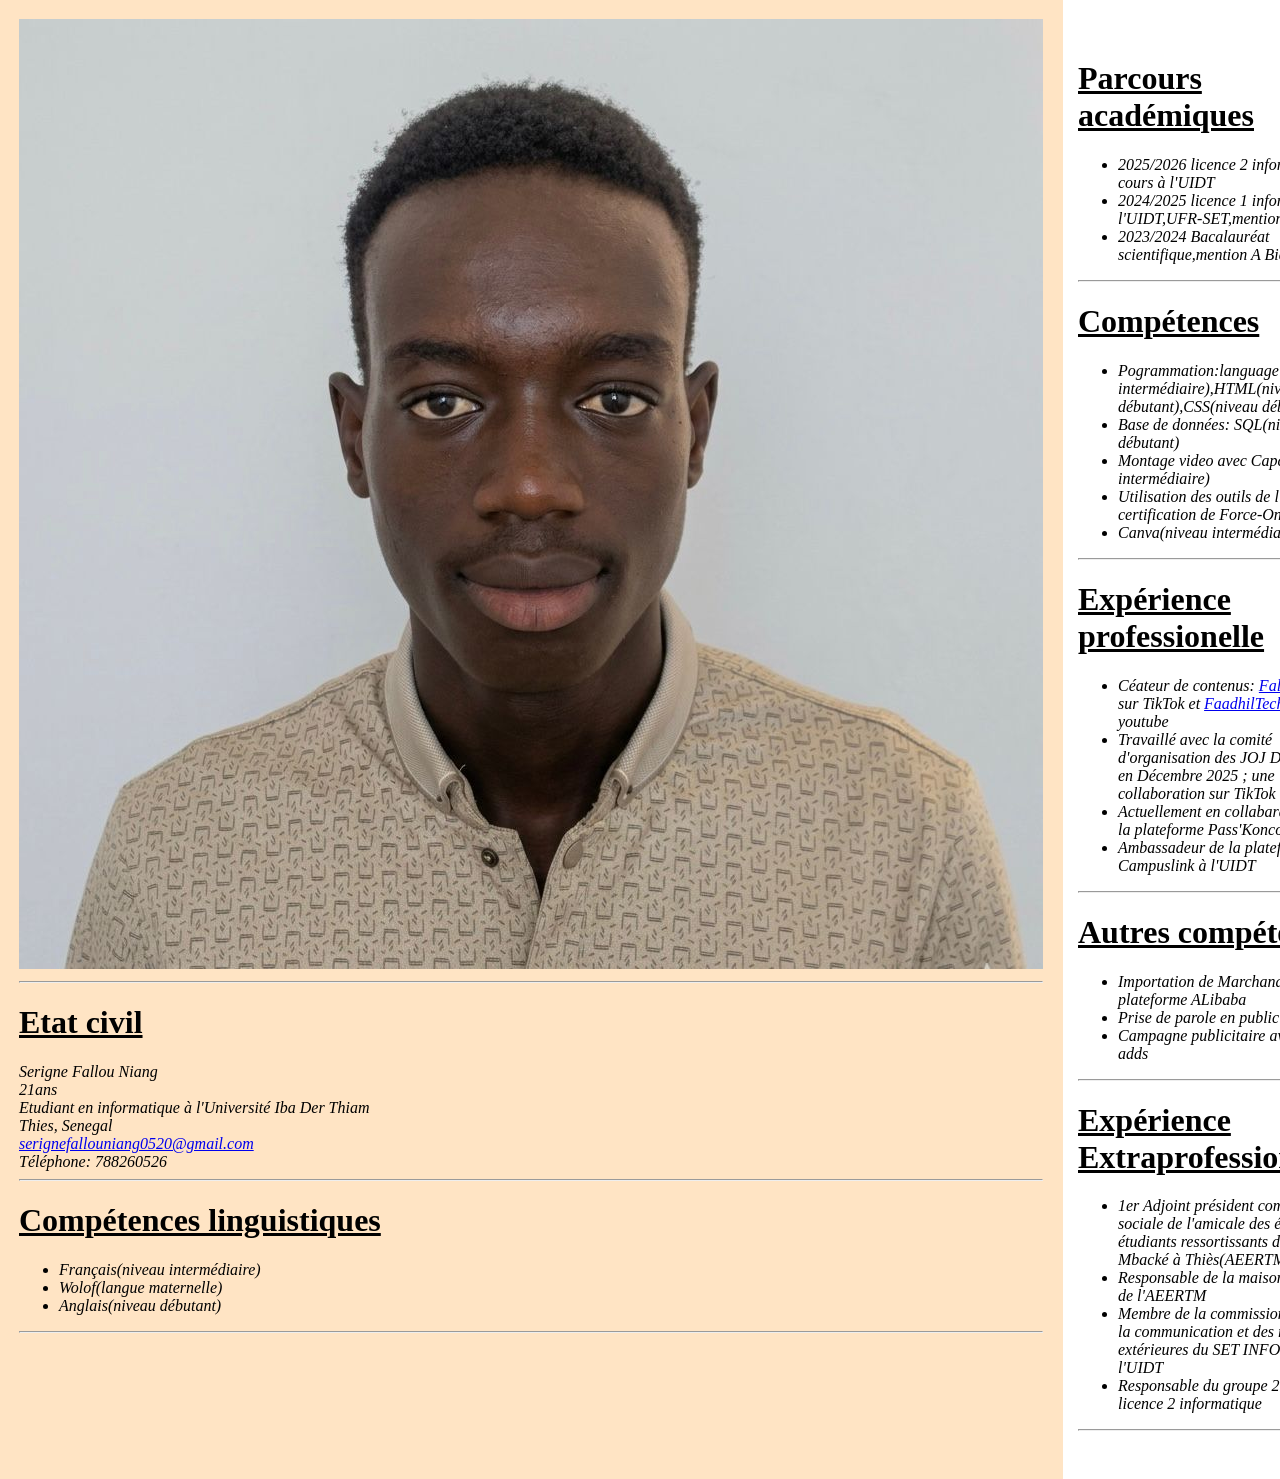
==== index.html @ 3de45116 "Rename CV.html to index.html" ====
<!DOCTYPE html>
<html lang="en">
    <link rel="stylesheet" href="cv.css">
<head>
    <meta charset="UTF-8">
    <meta name="viewport" content="width=device-width, initial-scale=1.0">
    <title>Document</title>
    <link rel="stylesheet" href="style.css">
</head>
<body>
    <div class="sidebar">
            <img  class="profile-photo" src="photo profil.jpeg " alt=""><br>
            <hr>
                <h1 id="stylecv">Etat civil</h1>
                <address>
                    Serigne  Fallou Niang<br>
                    21ans<br>
                    Etudiant en informatique à l'Université Iba Der Thiam <br>
                    Thies, Senegal<br>
                    <a href="mailto:serignefallouniang0520@gmail.com">serignefallouniang0520@gmail.com</a><br>
                    Téléphone: 788260526<br>
                </address>
                 <hr>
                 
            <h1 id="stylecv">Compétences linguistiques</h1>
            <ul>
            <address>
            <li>Français(niveau intermédiaire)</li>
                <li>Wolof(langue maternelle) </li>
                <li>Anglais(niveau débutant)</li> 
            </address>
            </ul>
            <hr>
    </div>
        
        <div class="content">
            <H1 id="stylecv">Parcours académiques</H1>
            <ul>
            <address>
            <li>2025/2026 licence 2 informatique en cours à l'UIDT </li> 
            <li>2024/2025 licence 1 informatique à l'UIDT,UFR-SET,mention A Bien</li> 
            <li>2023/2024 Bacalauréat scientifique,mention A Bien</li>
            </address>
            </ul>
            <hr>
    <h1 id="stylecv">Compétences</h1>
    <ul>
    <address>
    <li>Pogrammation:language C(niveau intermédiaire),HTML(niveau débutant),CSS(niveau débutant)</li>
    <li>Base de données: SQL(niveau débutant)</li> 
    <li>Montage video avec Capcut(niveau intermédiaire)</li>
    <li>Utilisation des outils de l'IA avec une certification de Force-One</li>
    <li>Canva(niveau intermédiaire) </li>
    </address>
    </ul>
    <hr>
    
    
            <h1 id="stylecv">Expérience professionelle</h1>
            <ul>
            <address>
              <li>Céateur de contenus:
               <a href="https://www.tiktok.com/@sfallouuniverse">FallouUnivers</a>   sur TikTok  et <a href="https://www.youtube.com/@Faadiltech">FaadhilTech</a>  sur youtube</li> 
              <li>Travaillé avec la comité d'organisation des JOJ Dakar2026 en Décembre 2025 ; une collaboration sur TikTok</li> 
              <li>Actuellement en collabaration avec la plateforme Pass'Koncours.ai</li>
              <li>Ambassadeur de la plateforme Campuslink à l'UIDT</li>
            
            </address>
            </ul>
            <hr>
            <h1 id="stylecv">Autres compétences</h1>
            <ul>
            <address>
                <li>Importation de Marchandises via la plateforme ALibaba</li>
                <li>Prise de parole en public </li>
                <li>Campagne publicitaire avec META adds</li>
            </address>
            </ul>
            <hr>
             <h1 id="stylecv">Expérience Extraprofessionnelle</h1>
            <ul>
            <address>
                <li>1er Adjoint président commission sociale de l'amicale des élèves et étudiants ressortissants de Touba et Mbacké à Thiès(AEERTM)</li>
                <li>Responsable de la maison B amicale de l'AEERTM </li>
                <li>Membre de la commission chargé de la communication et des relations extérieures du SET INFO CLUB de l'UIDT</li>
                <li>Responsable du groupe 2 TD de la licence 2 informatique</li>
            </address>
            </ul>
            <hr>
    </div>

</body>
</html>
---- cv.css ----
body{
    display: flex;
    padding: 1px;
}
.sidebar{
    padding: 20px;
    background-color: bisque;
    margin-left:  -10px;
    margin-top: -10px;
    margin-bottom:  -10px; ;

}
.content{
    padding:30px 15px;
}
#stylecv{
    text-decoration: underline;
}
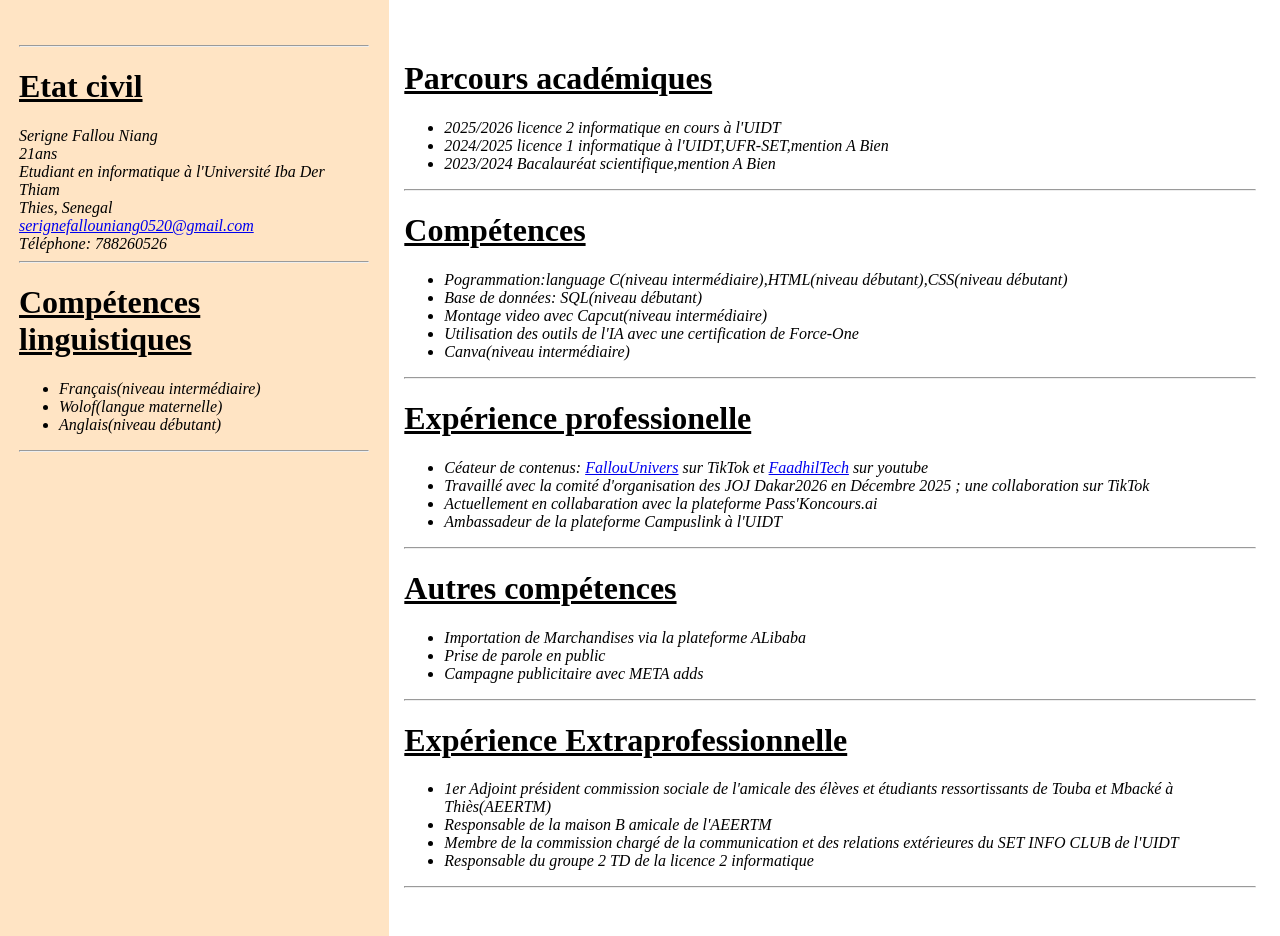
==== commit 329dd6cf: "Update index.html" ====
--- a/index.html
+++ b/index.html
@@ -9,7 +9,7 @@
 </head>
 <body>
     <div class="sidebar">
-            <img  class="profile-photo" src="photo profil.jpeg " alt=""><br>
+            <img  class="profile-photo" src="../IMAGES/photo profil.jpeg " alt=""><br>
             <hr>
                 <h1 id="stylecv">Etat civil</h1>
                 <address>
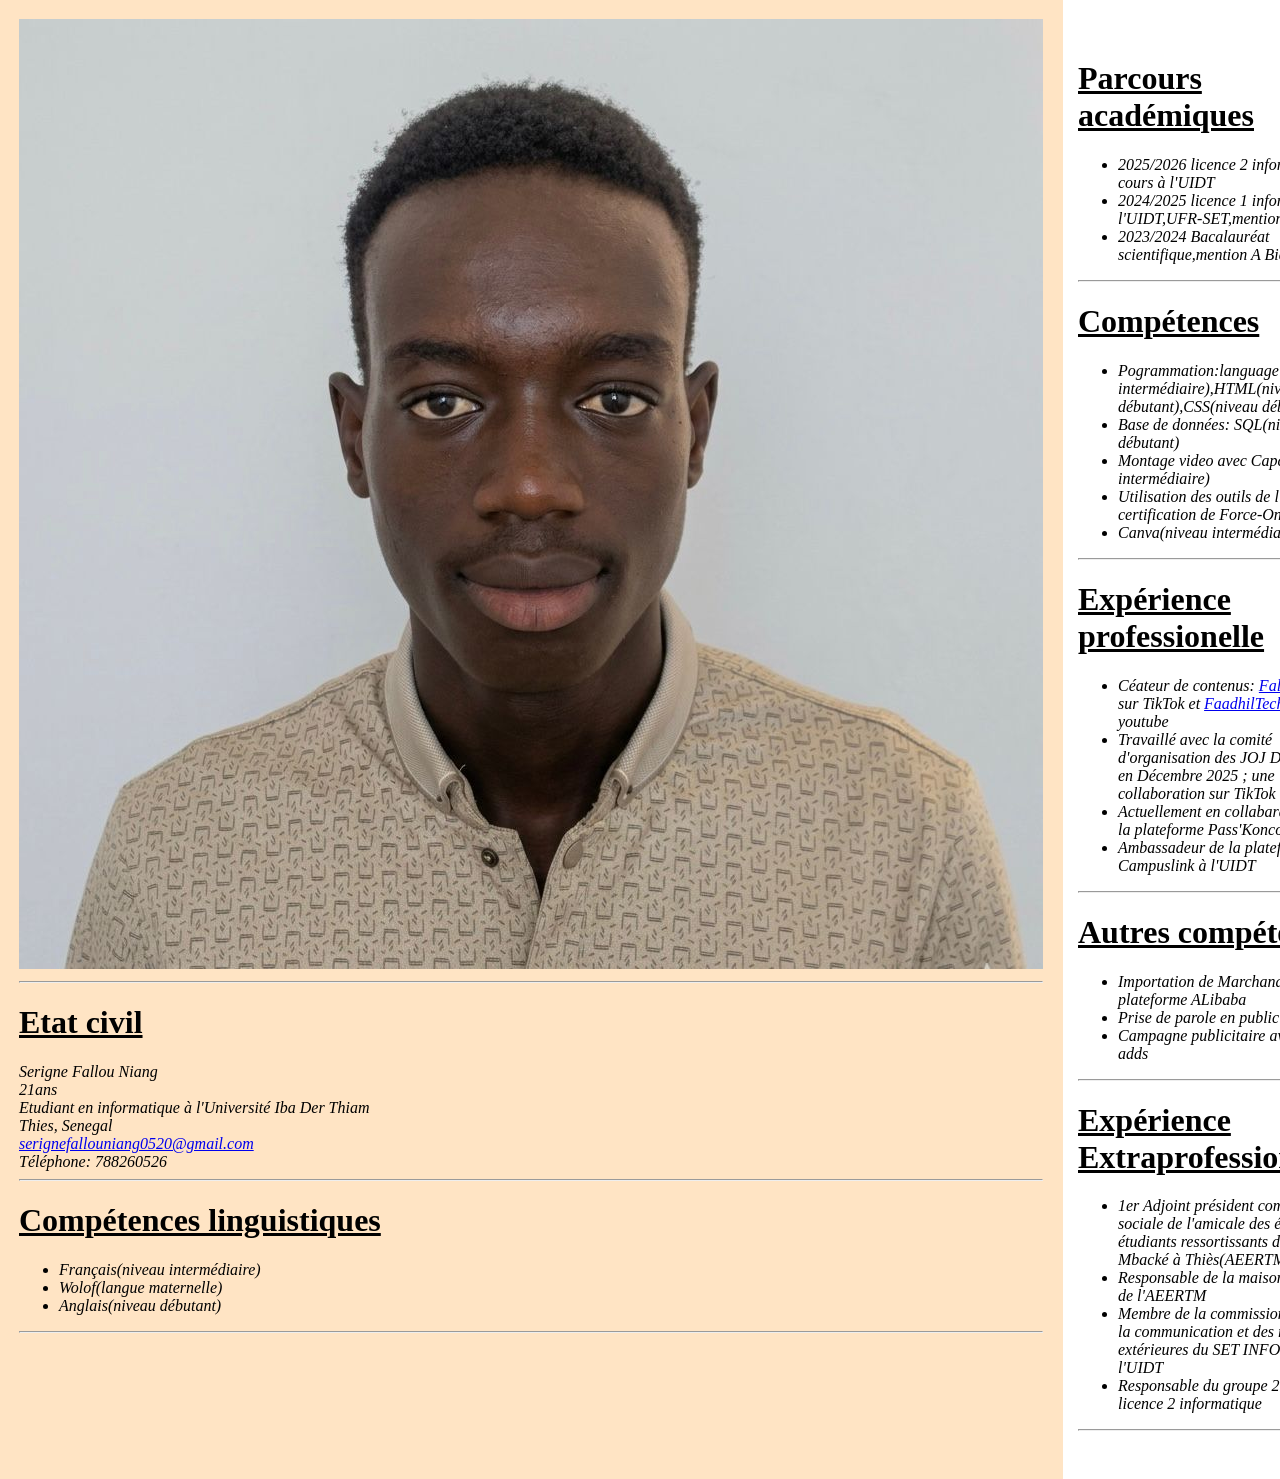
==== commit 076769b8: "Update index.html" ====
--- a/index.html
+++ b/index.html
@@ -9,7 +9,7 @@
 </head>
 <body>
     <div class="sidebar">
-            <img  class="profile-photo" src="../IMAGES/photo profil.jpeg " alt=""><br>
+            <img  class="profile-photo" src="photo profil.jpeg " alt=""><br>
             <hr>
                 <h1 id="stylecv">Etat civil</h1>
                 <address>
--- a/cv.css
+++ b/cv.css
@@ -15,4 +15,4 @@
 }
 #stylecv{
     text-decoration: underline;
-}+}
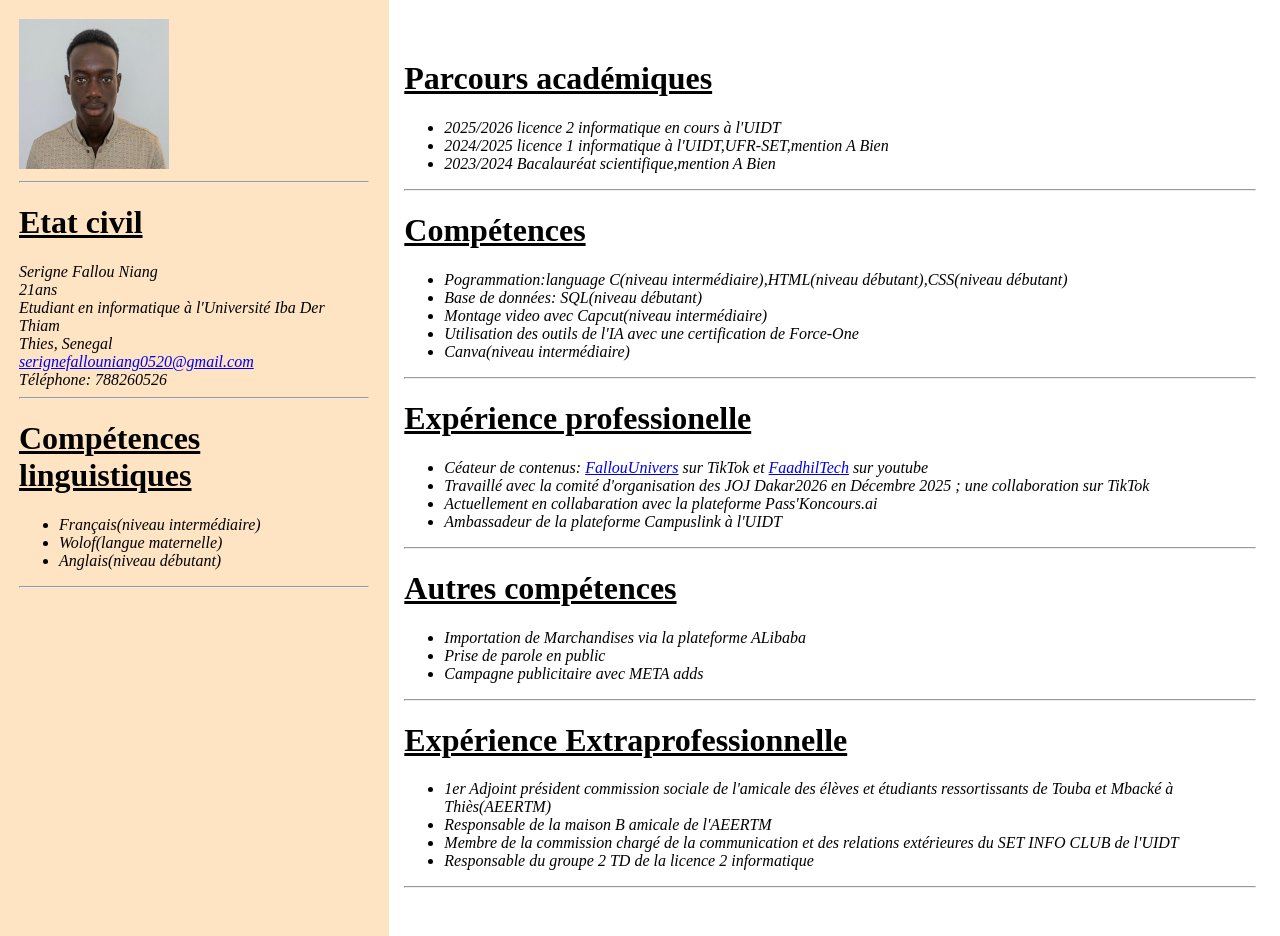
==== commit b6356ff2: "Update index.html" ====
--- a/index.html
+++ b/index.html
@@ -9,7 +9,7 @@
 </head>
 <body>
     <div class="sidebar">
-            <img  class="profile-photo" src="photo profil.jpeg " alt=""><br>
+            <img src="photo profil.jpeg" width="150" height="150" alt=""><br>
             <hr>
                 <h1 id="stylecv">Etat civil</h1>
                 <address>
